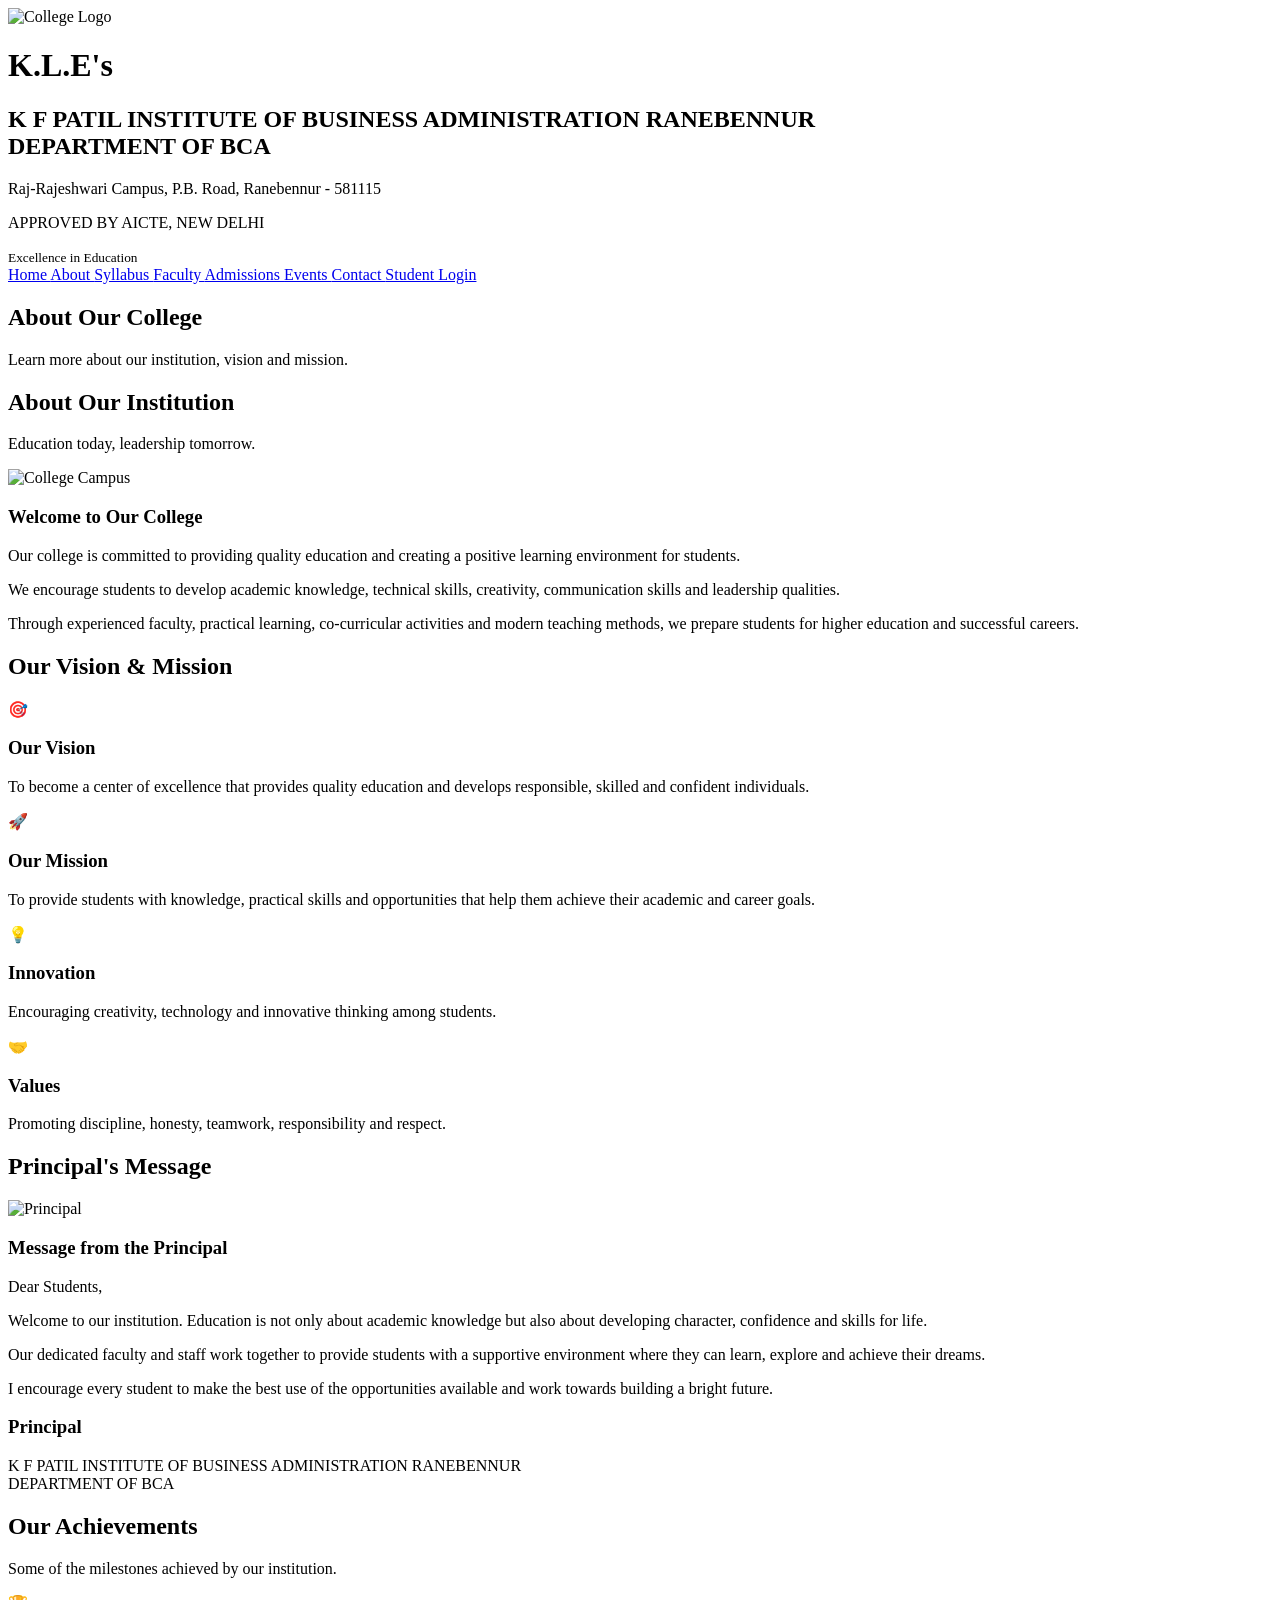
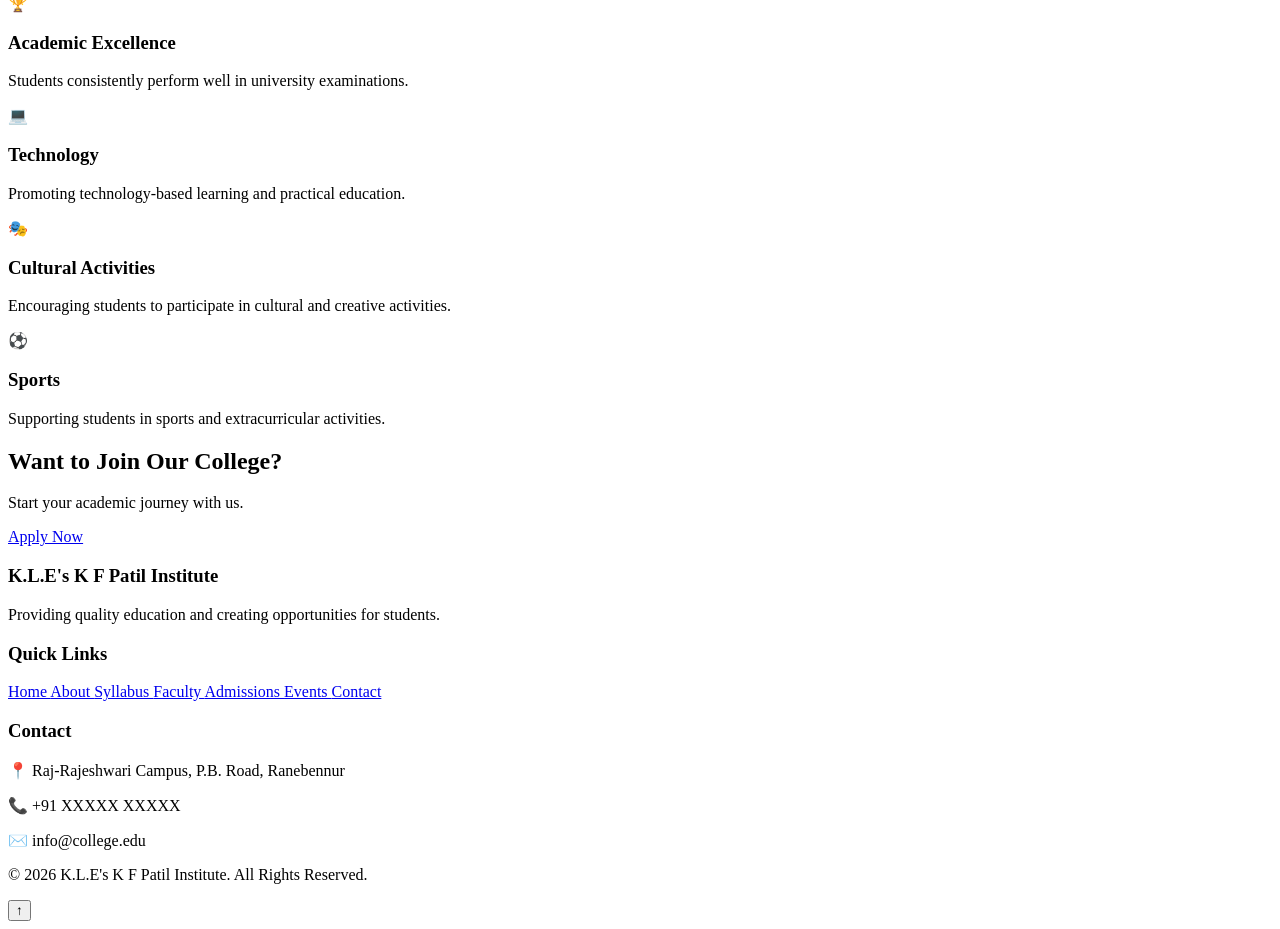
==== about.html @ 7dca23fd "Add files via upload" ====
<!DOCTYPE html>
<html lang="en">

<head>

    <meta charset="UTF-8">

    <meta name="viewport"
          content="width=device-width, initial-scale=1.0">

    <title>K.L.E's K F Patil BCA Ranebennur | About</title>

    <link rel="stylesheet"
          href="css/style.css">

</head>


<body>


    <!-- ================= HEADER ================= -->

    <header class="header">


        <div class="logo-section">


            <!-- College Logo -->

            <img src="images/logo.jpg"
                 alt="College Logo"
                 class="logo">


            <!-- College Information -->

            <div class="college-info">

                <h1>K.L.E's</h1>

                <h2>
                    K F PATIL INSTITUTE OF BUSINESS ADMINISTRATION
                    RANEBENNUR<br>
                    DEPARTMENT OF BCA
                </h2>

                <p>
                    Raj-Rajeshwari Campus, P.B. Road,
                    Ranebennur - 581115
                </p>

                <p>
                    APPROVED BY AICTE, NEW DELHI
                </p>

                <small>
                    Excellence in Education
                </small>

            </div>


        </div>



        <!-- ================= NAVIGATION ================= -->

        <nav class="navbar">


            <a href="index.html">
                Home
            </a>


            <a href="about.html"
               class="active">
                About
            </a>


            <a href="syllabus.html">
                Syllabus
            </a>


            <a href="faculty.html">
                Faculty
            </a>


            <a href="admissions.html">
                Admissions
            </a>


            <a href="events.html">
                Events
            </a>


            <a href="contact.html">
                Contact
            </a>


            <a href="login.html">
                Student Login
            </a>


        </nav>


    </header>



   


    <!-- ================= PAGE BANNER ================= -->

    <section class="page-banner">


        <div>

            <h2>
                About Our College
            </h2>


            <p>
                Learn more about our institution,
                vision and mission.
            </p>


        </div>


    </section>



    <!-- ================= ABOUT COLLEGE ================= -->

    <section class="section">


        <div class="section-title">


            <h2>
                About Our Institution
            </h2>


            <p>
                Education today, leadership tomorrow.
            </p>


        </div>



        <div class="about-preview">


            <div class="about-image">


                <img src="images/college.jpg"
                     alt="College Campus">


            </div>



            <div class="about-text">


                <h3>
                    Welcome to Our College
                </h3>


                <p>
                    Our college is committed to providing
                    quality education and creating a positive
                    learning environment for students.
                </p>


                <p>
                    We encourage students to develop academic
                    knowledge, technical skills, creativity,
                    communication skills and leadership qualities.
                </p>


                <p>
                    Through experienced faculty, practical
                    learning, co-curricular activities and
                    modern teaching methods, we prepare students
                    for higher education and successful careers.
                </p>


            </div>


        </div>


    </section>



    <!-- ================= VISION & MISSION ================= -->

    <section class="highlights">


        <div class="section-title">


            <h2>
                Our Vision & Mission
            </h2>


        </div>



        <div class="highlight-container">



            <!-- Vision -->

            <div class="highlight-card">


                <span>
                    🎯
                </span>


                <h3>
                    Our Vision
                </h3>


                <p>
                    To become a center of excellence that
                    provides quality education and develops
                    responsible, skilled and confident individuals.
                </p>


            </div>



            <!-- Mission -->

            <div class="highlight-card">


                <span>
                    🚀
                </span>


                <h3>
                    Our Mission
                </h3>


                <p>
                    To provide students with knowledge,
                    practical skills and opportunities that
                    help them achieve their academic and
                    career goals.
                </p>


            </div>



            <!-- Innovation -->

            <div class="highlight-card">


                <span>
                    💡
                </span>


                <h3>
                    Innovation
                </h3>


                <p>
                    Encouraging creativity, technology and
                    innovative thinking among students.
                </p>


            </div>



            <!-- Values -->

            <div class="highlight-card">


                <span>
                    🤝
                </span>


                <h3>
                    Values
                </h3>


                <p>
                    Promoting discipline, honesty, teamwork,
                    responsibility and respect.
                </p>


            </div>


        </div>


    </section>



    <!-- ================= PRINCIPAL MESSAGE ================= -->

    <section class="section">


        <div class="section-title">


            <h2>
                Principal's Message
            </h2>


        </div>



        <div class="about-preview">


            <div class="about-image">


                <img src="images/principal.jpg"
                     alt="Principal">


            </div>



            <div class="about-text">


                <h3>
                    Message from the Principal
                </h3>


                <p>
                    Dear Students,
                </p>


                <p>
                    Welcome to our institution. Education
                    is not only about academic knowledge but
                    also about developing character, confidence
                    and skills for life.
                </p>


                <p>
                    Our dedicated faculty and staff work
                    together to provide students with a
                    supportive environment where they can
                    learn, explore and achieve their dreams.
                </p>


                <p>
                    I encourage every student to make the
                    best use of the opportunities available
                    and work towards building a bright future.
                </p>


                <!-- General designation instead of
                     personal information -->

                <h3>
                    Principal
                </h3>


                <p>
                    K F PATIL INSTITUTE OF BUSINESS
                    ADMINISTRATION RANEBENNUR<br>
                    DEPARTMENT OF BCA
                </p>


            </div>


        </div>


    </section>



    <!-- ================= ACHIEVEMENTS ================= -->

    <section class="highlights">


        <div class="section-title">


            <h2>
                Our Achievements
            </h2>


            <p>
                Some of the milestones achieved by
                our institution.
            </p>


        </div>



        <div class="highlight-container">



            <!-- Academic Excellence -->

            <div class="highlight-card">


                <span>
                    🏆
                </span>


                <h3>
                    Academic Excellence
                </h3>


                <p>
                    Students consistently perform well
                    in university examinations.
                </p>


            </div>



            <!-- Technology -->

            <div class="highlight-card">


                <span>
                    💻
                </span>


                <h3>
                    Technology
                </h3>


                <p>
                    Promoting technology-based learning
                    and practical education.
                </p>


            </div>



            <!-- Cultural Activities -->

            <div class="highlight-card">


                <span>
                    🎭
                </span>


                <h3>
                    Cultural Activities
                </h3>


                <p>
                    Encouraging students to participate
                    in cultural and creative activities.
                </p>


            </div>



            <!-- Sports -->

            <div class="highlight-card">


                <span>
                    ⚽
                </span>


                <h3>
                    Sports
                </h3>


                <p>
                    Supporting students in sports and
                    extracurricular activities.
                </p>


            </div>


        </div>


    </section>



    <!-- ================= CALL TO ACTION ================= -->

    <section class="cta">


        <h2>
            Want to Join Our College?
        </h2>


        <p>
            Start your academic journey with us.
        </p>


        <a href="admissions.html"
           class="btn">

            Apply Now

        </a>


    </section>



    <!-- ================= FOOTER ================= -->

    <footer class="footer">


        <div class="footer-container">



            <!-- Footer About -->

            <div class="footer-about">


                <h3>
                    K.L.E's K F Patil Institute
                </h3>


                <p>
                    Providing quality education and
                    creating opportunities for students.
                </p>


            </div>



            <!-- Footer Links -->

            <div class="footer-links">


                <h3>
                    Quick Links
                </h3>


                <a href="index.html">
                    Home
                </a>


                <a href="about.html">
                    About
                </a>


                <a href="syllabus.html">
                    Syllabus
                </a>


                <a href="faculty.html">
                    Faculty
                </a>


                <a href="admissions.html">
                    Admissions
                </a>


                <a href="events.html">
                    Events
                </a>


                <a href="contact.html">
                    Contact
                </a>


            </div>



            <!-- Footer Contact -->

            <div class="footer-contact">


                <h3>
                    Contact
                </h3>


                <p>
                    📍 Raj-Rajeshwari Campus,
                    P.B. Road, Ranebennur
                </p>


                <p>
                    📞 +91 XXXXX XXXXX
                </p>


                <p>
                    ✉️ info@college.edu
                </p>


            </div>


        </div>



        <!-- Copyright -->

        <div class="copyright">


            <p>

                © <span class="current-year">
                    2026
                </span>

                K.L.E's K F Patil Institute.
                All Rights Reserved.

            </p>


        </div>


    </footer>



    <!-- ================= SCROLL TO TOP ================= -->

    <button
        class="scroll-top"
        id="scrollTop">

        ↑

    </button>



    <!-- ================= JAVASCRIPT ================= -->

    <script src="js/script.js"></script>


</body>

</html>
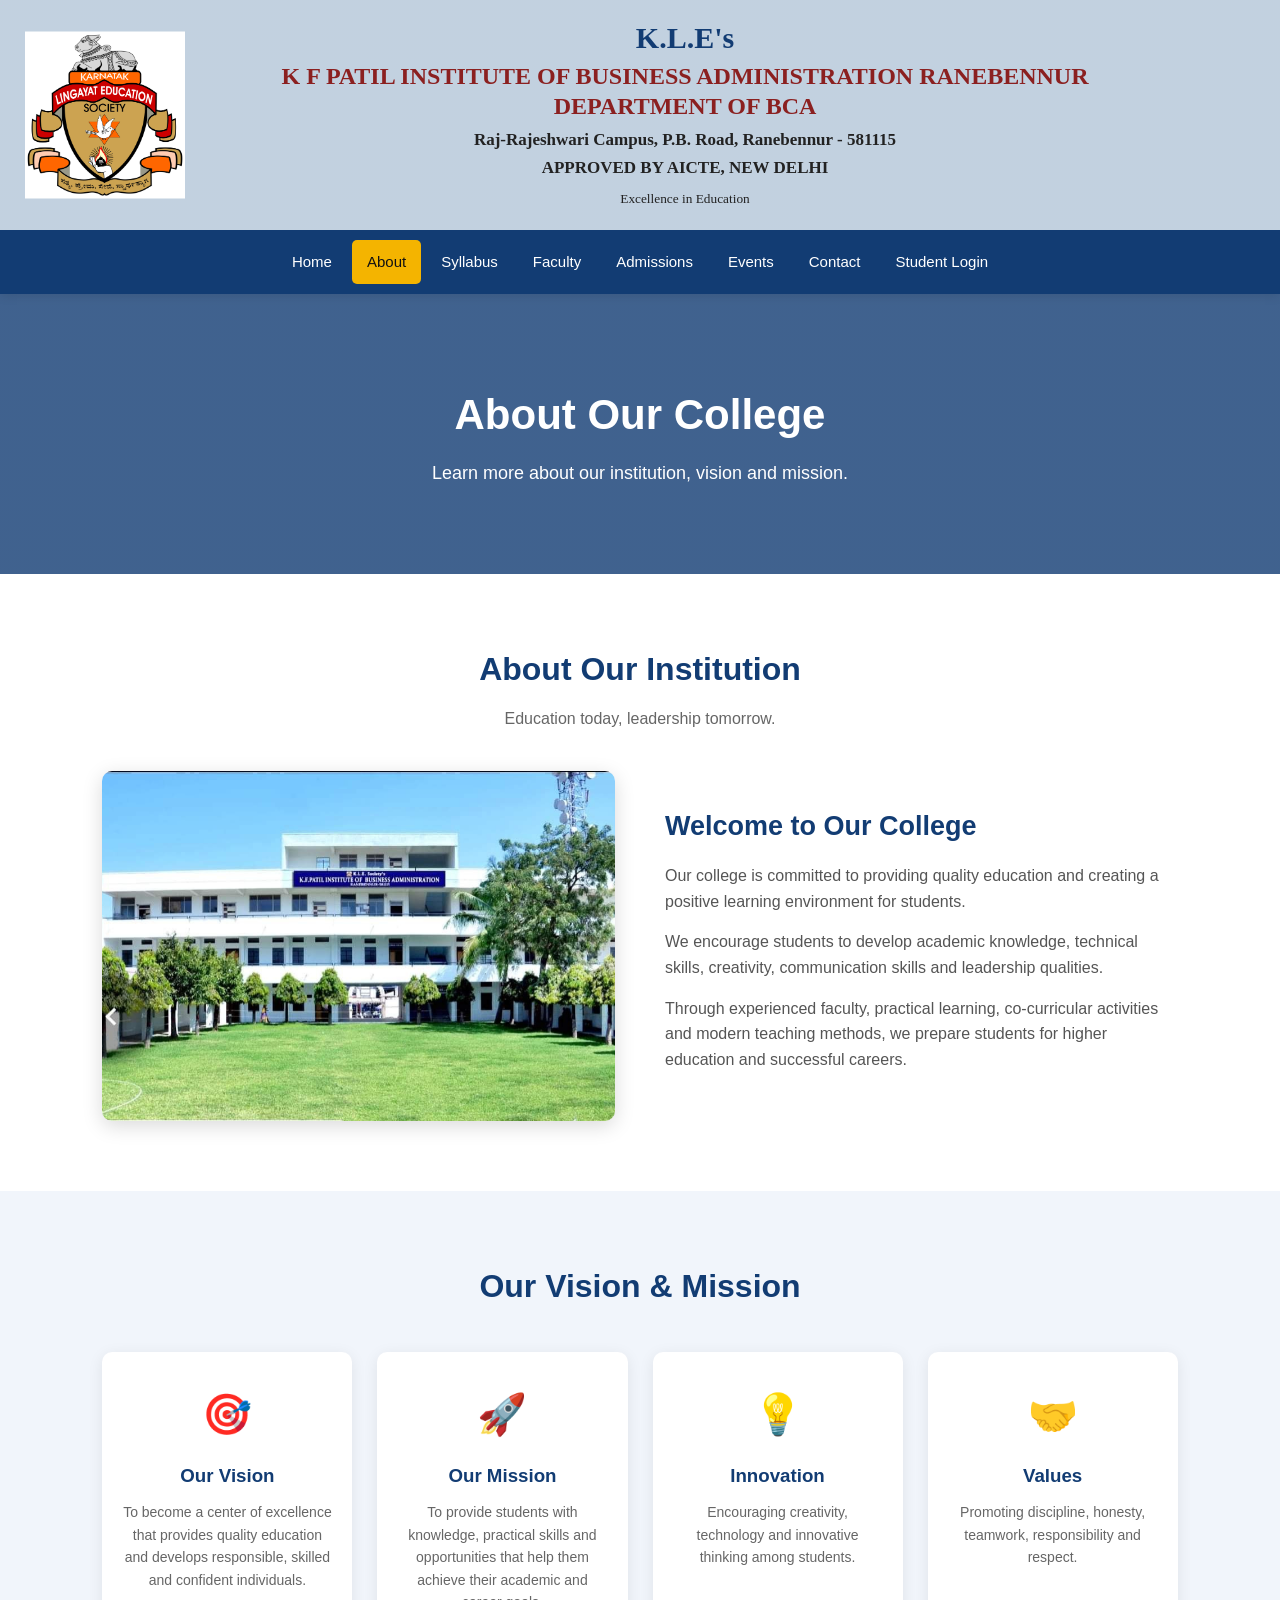
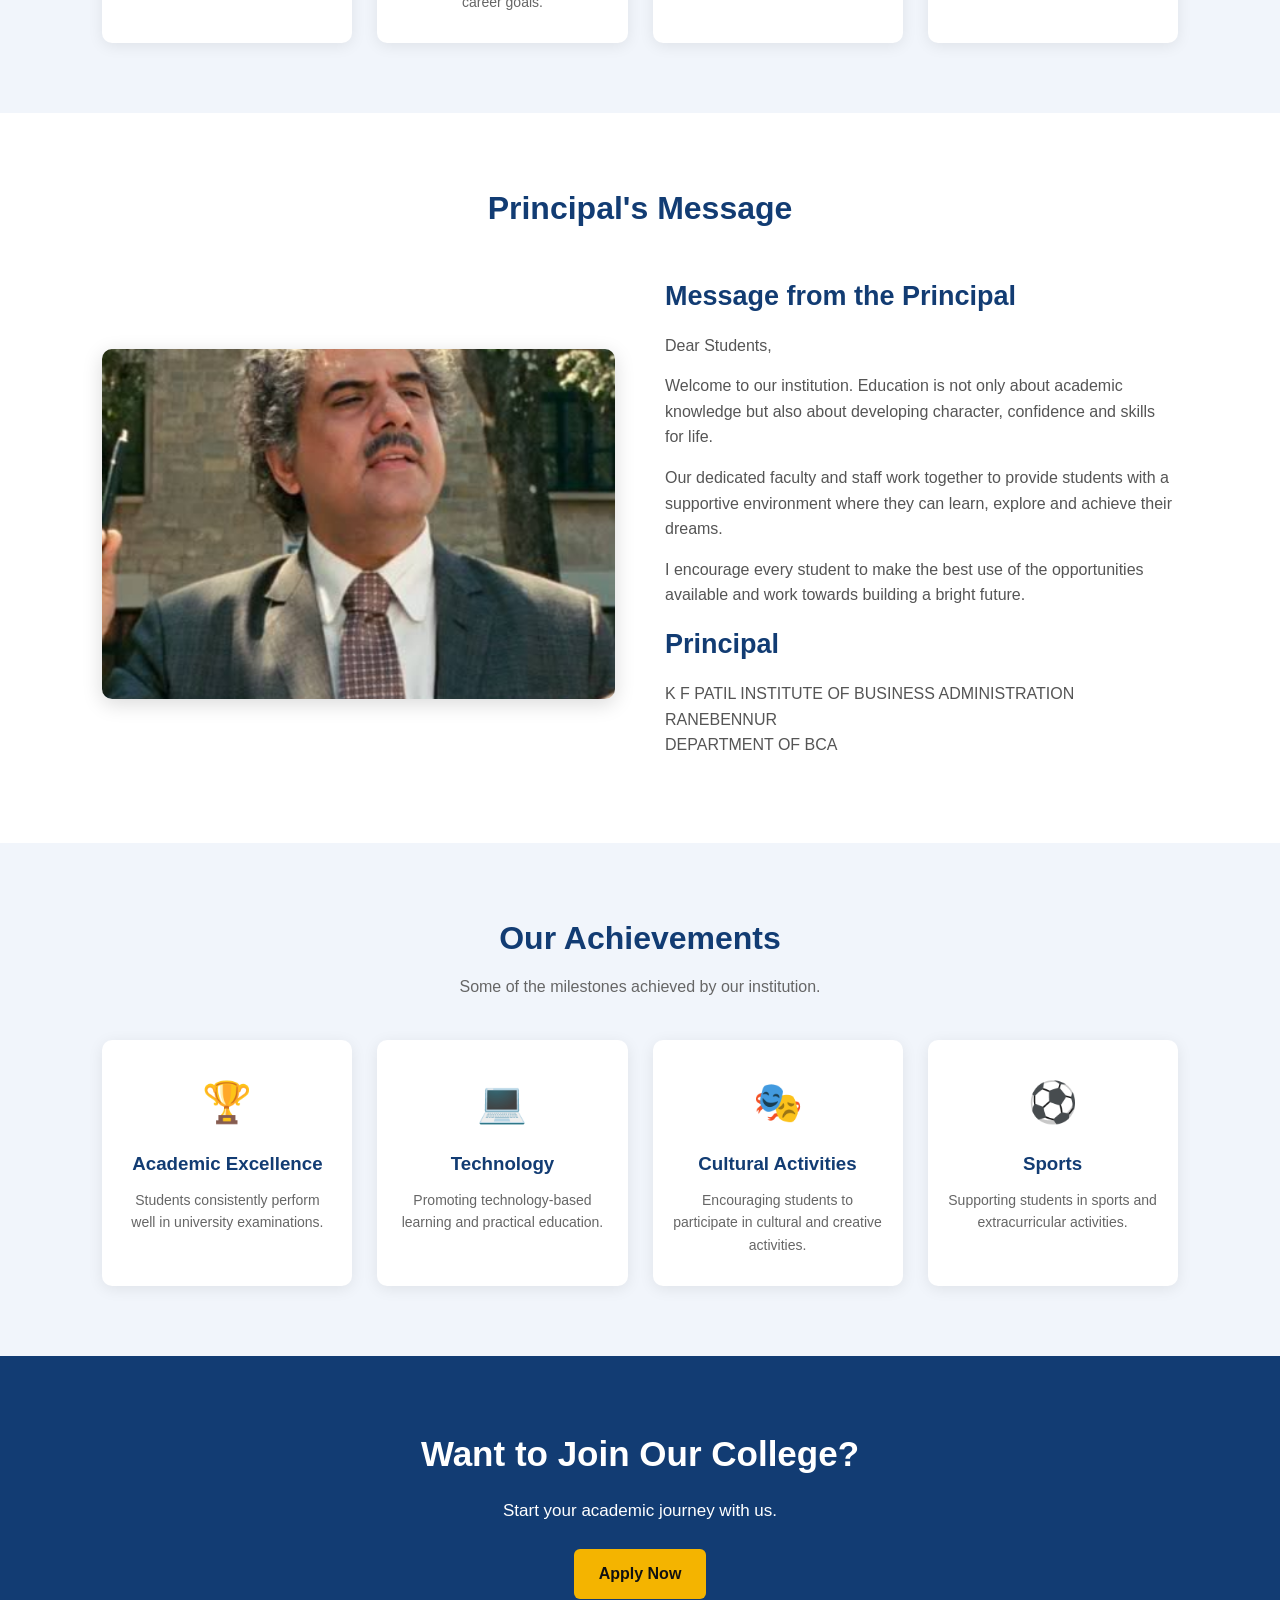
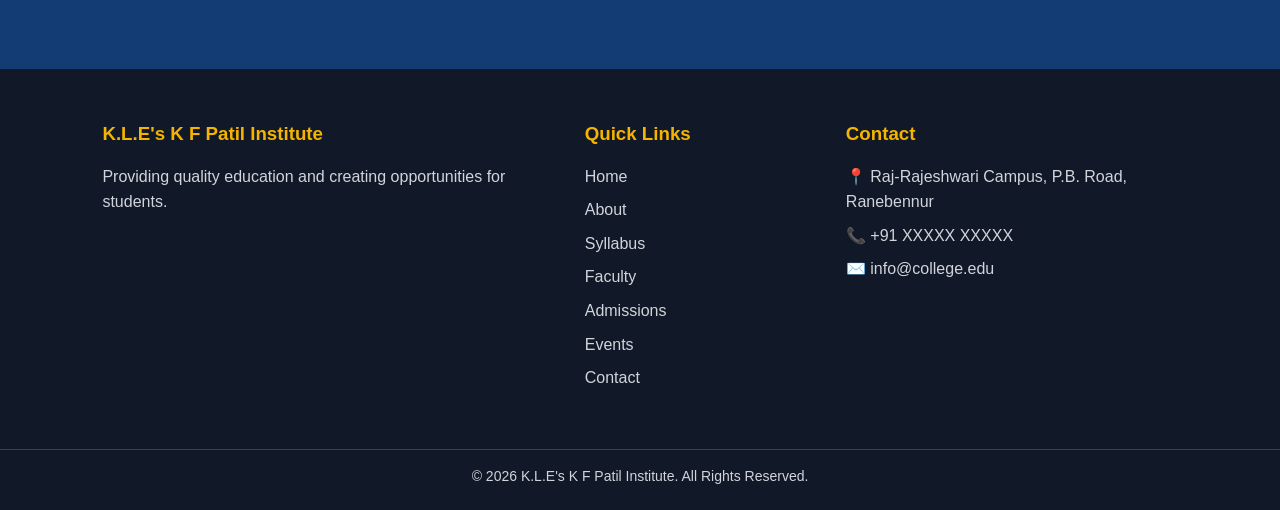
==== commit 6b6bb18a: "Update about.html" ====
--- a/about.html
+++ b/about.html
@@ -11,7 +11,7 @@
     <title>K.L.E's K F Patil BCA Ranebennur | About</title>
 
     <link rel="stylesheet"
-          href="css/style.css">
+          href="style.css">
 
 </head>
 
@@ -29,7 +29,7 @@
 
             <!-- College Logo -->
 
-            <img src="images/logo.jpg"
+            <img src="logo.jpg"
                  alt="College Logo"
                  class="logo">
 
@@ -175,7 +175,7 @@
             <div class="about-image">
 
 
-                <img src="images/college.jpg"
+                <img src="college.jpg"
                      alt="College Campus">
 
 
@@ -376,7 +376,7 @@
             <div class="about-image">
 
 
-                <img src="images/principal.jpg"
+                <img src="principal.jpg"
                      alt="Principal">
 
 
@@ -754,9 +754,9 @@
 
     <!-- ================= JAVASCRIPT ================= -->
 
-    <script src="js/script.js"></script>
+    <script src="script.js"></script>
 
 
 </body>
 
-</html>+</html>
--- a/style.css
+++ b/style.css
@@ -0,0 +1,1699 @@
+/* =========================================================
+   COLLEGE WEBSITE - COMPLETE STYLESHEET
+   ========================================================= */
+
+
+/* =========================================================
+   GENERAL RESET
+   ========================================================= */
+
+* {
+    margin: 0;
+    padding: 0;
+    box-sizing: border-box;
+}
+
+html {
+    scroll-behavior: smooth;
+}
+
+body {
+    font-family: Arial, Helvetica, sans-serif;
+    line-height: 1.6;
+    color: #222;
+    background-color: #f8f9fc;
+}
+
+a {
+    text-decoration: none;
+    color: inherit;
+}
+
+img {
+    max-width: 100%;
+    display: block;
+}
+
+
+/* =========================================================
+   HEADER
+   ========================================================= */
+
+.header {
+    text-align: center;
+    background: #90acc6;
+    box-shadow: 0 2px 10px rgba(0, 0, 0, 0.1);
+    position: relative;
+    z-index: 1000;
+}
+
+
+/* =========================================================
+   COLLEGE HEADER / DASHBOARD
+   ========================================================= */
+
+.logo-section {
+    position: relative;
+
+    /* Dashboard height */
+    min-height: 210px;
+
+    /* Background image */
+    background-image:
+        linear-gradient(
+            rgba(255, 255, 255, 0.45),
+            rgba(255, 255, 255, 0.45)
+        ),
+        url("../images/dashboard.png");
+
+    background-size: cover;
+    background-position: center;
+    background-repeat: no-repeat;
+
+    /* Text */
+    text-align: center;
+
+    /* IMPORTANT:
+       left padding creates space for the logo */
+    padding: 20px 40px 20px 130px;
+
+    font-family: Georgia, "Times New Roman", Times, serif;
+}
+
+
+/* =========================================================
+   COLLEGE LOGO - LEFT SIDE
+   ========================================================= */
+
+.logo-section .logo {
+    position: absolute;
+    left: 25px;
+    top: 50%;
+    transform: translateY(-50%);
+
+    width: 160px;
+    height: 175px;
+
+    object-fit: contain;
+    background: transparent;
+
+    z-index: 2;
+}
+
+/* =========================================================
+   COLLEGE NAME TEXT
+   ========================================================= */
+
+.logo-section h1 {
+    margin: 0 0 5px;
+
+    color: #123c73;
+
+    font-family: Georgia, "Times New Roman", Times, serif;
+
+    font-size: 30px;
+
+    font-weight: bold;
+
+    line-height: 1.2;
+}
+
+
+.logo-section h2 {
+    max-width: 1100px;
+
+    margin: 0 auto 8px;
+
+    color: #8b2020;
+
+    font-family: Georgia, "Times New Roman", Times, serif;
+
+    font-size: 24px;
+
+    font-weight: bold;
+
+    line-height: 1.25;
+}
+
+
+.logo-section p {
+    margin: 5px 0;
+
+    color: #222;
+
+    font-family: Georgia, "Times New Roman", Times, serif;
+
+    font-size: 17px;
+
+    font-weight: bold;
+
+    line-height: 1.35;
+}
+/* =========================================================
+   NAVIGATION
+   ========================================================= */
+
+.navbar {
+    display: flex;
+    justify-content: center;
+    align-items: center;
+    flex-wrap: wrap;
+    gap: 5px;
+    padding: 10px 15px;
+    background: #123c73;
+}
+
+.navbar a {
+    color: white;
+    padding: 10px 15px;
+    font-size: 15px;
+    border-radius: 5px;
+    transition: 0.3s ease;
+}
+
+.navbar a:hover,
+.navbar a.active {
+    background: #f4b400;
+    color: #111;
+}
+
+.navbar .login-btn {
+    background: #f4b400;
+    color: #111;
+    font-weight: bold;
+    margin-left: 10px;
+}
+
+.navbar .login-btn:hover {
+    background: #ffffff;
+}
+
+/* =========================================================
+   HERO SECTION
+   ========================================================= */
+
+.hero {
+    min-height: 550px;
+
+    /* Clear college background image */
+    background-image: url("../images/college.jpg");
+
+    background-size: cover;
+    background-position: center;
+    background-repeat: no-repeat;
+
+    /* Center content */
+    display: flex;
+    justify-content: center;
+    align-items: center;
+
+    text-align: center;
+
+    padding: 60px 20px;
+
+    position: relative;
+}
+
+
+/* =========================================================
+   HERO CONTENT
+   ========================================================= */
+
+.hero-content {
+    max-width: 900px;
+
+    color: white;
+
+    position: relative;
+    z-index: 2;
+}
+
+
+/* =========================================================
+   HERO HEADING
+   ========================================================= */
+
+.hero-content h2 {
+    font-size: 50px;
+
+    font-weight: bold;
+
+    line-height: 1.2;
+
+    margin-bottom: 20px;
+
+    color: white;
+
+    /* Shadow only behind text */
+    text-shadow:
+        2px 2px 5px rgba(0, 0, 0, 0.9);
+}
+
+
+/* =========================================================
+   HERO PARAGRAPH
+   ========================================================= */
+
+.hero-content p {
+    font-size: 20px;
+
+    max-width: 700px;
+
+    margin: 0 auto 30px;
+
+    color: white;
+
+    line-height: 1.6;
+
+    text-shadow:
+        1px 1px 4px rgba(0, 0, 0, 0.9);
+}
+
+
+/* =========================================================
+   HERO BUTTONS
+   ========================================================= */
+
+.hero-buttons {
+    display: flex;
+
+    justify-content: center;
+
+    align-items: center;
+
+    gap: 15px;
+
+    flex-wrap: wrap;
+}
+
+
+/* =========================================================
+   MOBILE
+   ========================================================= */
+
+@media (max-width: 768px) {
+
+    .hero {
+        min-height: 450px;
+        padding: 50px 20px;
+    }
+
+    .hero-content h2 {
+        font-size: 36px;
+    }
+
+    .hero-content p {
+        font-size: 17px;
+    }
+}
+
+
+@media (max-width: 500px) {
+
+    .hero {
+        min-height: 400px;
+    }
+
+    .hero-content h2 {
+        font-size: 30px;
+    }
+
+    .hero-content p {
+        font-size: 16px;
+    }
+
+    .hero-buttons {
+        flex-direction: column;
+    }
+}
+/* =========================================================
+   BUTTONS
+   ========================================================= */
+
+.btn {
+    display: inline-block;
+    background: #f4b400;
+    color: #111;
+    padding: 12px 25px;
+    border-radius: 6px;
+    font-weight: bold;
+    transition: 0.3s ease;
+}
+
+.btn:hover {
+    background: #ffffff;
+    transform: translateY(-2px);
+}
+
+.secondary-btn {
+    background: transparent;
+    color: white;
+    border: 2px solid white;
+}
+
+.secondary-btn:hover {
+    color: #111;
+}
+
+
+/* =========================================================
+   COMMON SECTIONS
+   ========================================================= */
+
+.section {
+    padding: 70px 8%;
+    background: #ffffff;
+}
+
+.section-title {
+    text-align: center;
+    margin-bottom: 40px;
+}
+
+.section-title h2 {
+    font-size: 32px;
+    color: #123c73;
+    margin-bottom: 10px;
+}
+
+.section-title p {
+    color: #666;
+}
+
+
+/* =========================================================
+   PAGE BANNER
+   ========================================================= */
+
+.page-banner {
+    min-height: 280px;
+
+    background:
+        linear-gradient(
+            rgba(18, 60, 115, 0.8),
+            rgba(18, 60, 115, 0.8)
+        ),
+        url("../images/campus.jpg") center / cover no-repeat;
+
+    display: flex;
+    justify-content: center;
+    align-items: center;
+
+    text-align: center;
+    color: white;
+
+    padding: 40px 20px;
+}
+
+.page-banner h2 {
+    font-size: 42px;
+    margin-bottom: 10px;
+}
+
+.page-banner p {
+    font-size: 18px;
+}
+
+
+/* =========================================================
+   ABOUT SECTION
+   ========================================================= */
+
+.about-preview {
+    display: grid;
+    grid-template-columns: 1fr 1fr;
+    gap: 50px;
+    align-items: center;
+}
+
+.about-image img {
+    width: 100%;
+    height: 350px;
+    object-fit: cover;
+
+    border-radius: 10px;
+
+    box-shadow:
+        0 5px 20px rgba(0, 0, 0, 0.15);
+}
+
+.about-text h3 {
+    color: #123c73;
+    font-size: 27px;
+    margin-bottom: 15px;
+}
+
+.about-text p {
+    color: #555;
+    margin-bottom: 15px;
+}
+
+.read-more {
+    display: inline-block;
+    color: #123c73;
+    font-weight: bold;
+    margin-top: 10px;
+}
+
+.read-more:hover {
+    color: #f4b400;
+}
+
+
+/* =========================================================
+   HIGHLIGHTS
+   ========================================================= */
+
+.highlights {
+    padding: 70px 8%;
+    background: #f1f5fb;
+}
+
+.highlight-container {
+    display: grid;
+    grid-template-columns: repeat(4, 1fr);
+    gap: 25px;
+}
+
+.highlight-card {
+    background: white;
+    padding: 30px 20px;
+
+    text-align: center;
+
+    border-radius: 10px;
+
+    box-shadow:
+        0 3px 15px rgba(0, 0, 0, 0.08);
+
+    transition: 0.3s ease;
+}
+
+.highlight-card:hover {
+    transform: translateY(-8px);
+}
+
+.highlight-card span {
+    font-size: 40px;
+    display: block;
+    margin-bottom: 15px;
+}
+
+.highlight-card h3 {
+    color: #123c73;
+    margin-bottom: 10px;
+}
+
+.highlight-card p {
+    color: #666;
+    font-size: 14px;
+}
+
+
+/* =========================================================
+   QUICK LINKS
+   ========================================================= */
+
+.quick-links {
+    display: grid;
+    grid-template-columns: repeat(3, 1fr);
+    gap: 20px;
+}
+
+.quick-links a {
+    display: flex;
+    align-items: center;
+
+    gap: 15px;
+
+    padding: 20px;
+
+    background: #f1f5fb;
+
+    border-radius: 8px;
+
+    color: #123c73;
+
+    font-size: 18px;
+    font-weight: bold;
+
+    transition: 0.3s ease;
+}
+
+.quick-links a:hover {
+    background: #123c73;
+    color: white;
+
+    transform: translateY(-3px);
+}
+
+
+/* =========================================================
+   EVENTS
+   ========================================================= */
+
+.events-preview {
+    padding: 70px 8%;
+    background: #f1f5fb;
+}
+
+.event-container {
+    max-width: 900px;
+    margin: auto;
+
+    display: grid;
+    gap: 20px;
+}
+
+.event-card {
+    display: flex;
+    align-items: center;
+
+    gap: 20px;
+
+    background: white;
+
+    padding: 20px;
+
+    border-radius: 8px;
+
+    box-shadow:
+        0 3px 12px rgba(0, 0, 0, 0.08);
+}
+
+.event-date {
+    min-width: 75px;
+    height: 75px;
+
+    background: #123c73;
+    color: white;
+
+    border-radius: 8px;
+
+    display: flex;
+    flex-direction: column;
+
+    justify-content: center;
+    align-items: center;
+}
+
+.event-date strong {
+    font-size: 25px;
+}
+
+.event-date span {
+    font-size: 13px;
+}
+
+.event-card h3 {
+    color: #123c73;
+    margin-bottom: 5px;
+}
+
+.event-card p {
+    color: #666;
+}
+
+.center {
+    text-align: center;
+    margin-top: 30px;
+}
+
+
+/* =========================================================
+   CALL TO ACTION
+   ========================================================= */
+
+.cta {
+    padding: 70px 20px;
+
+    text-align: center;
+
+    background: #123c73;
+    color: white;
+}
+
+.cta h2 {
+    font-size: 35px;
+    margin-bottom: 15px;
+}
+
+.cta p {
+    margin-bottom: 25px;
+    font-size: 17px;
+}
+
+
+/* =========================================================
+   FOOTER
+   ========================================================= */
+
+.footer {
+    background: #111827;
+    color: white;
+}
+
+.footer-container {
+    display: grid;
+
+    grid-template-columns:
+        2fr 1fr 1.5fr;
+
+    gap: 40px;
+
+    padding: 50px 8%;
+}
+
+.footer h3 {
+    color: #f4b400;
+    margin-bottom: 15px;
+}
+
+.footer p {
+    color: #d1d5db;
+    margin-bottom: 8px;
+}
+
+.footer-links {
+    display: flex;
+    flex-direction: column;
+}
+
+.footer-links a {
+    color: #d1d5db;
+
+    margin-bottom: 8px;
+
+    transition: 0.3s ease;
+}
+
+.footer-links a:hover {
+    color: #f4b400;
+}
+
+.copyright {
+    text-align: center;
+
+    padding: 15px;
+
+    border-top:
+        1px solid #374151;
+
+    color: #aaa;
+
+    font-size: 14px;
+}
+
+
+/* =========================================================
+   SCROLL TO TOP
+   ========================================================= */
+
+.scroll-top {
+    position: fixed;
+
+    right: 25px;
+    bottom: 25px;
+
+    width: 45px;
+    height: 45px;
+
+    border: none;
+
+    border-radius: 50%;
+
+    background: #f4b400;
+    color: #111;
+
+    font-size: 22px;
+    font-weight: bold;
+
+    cursor: pointer;
+
+    opacity: 0;
+    visibility: hidden;
+
+    transition: 0.3s;
+
+    z-index: 999;
+}
+
+.scroll-top.show {
+    opacity: 1;
+    visibility: visible;
+}
+
+.scroll-top:hover {
+    transform: translateY(-3px);
+
+    background: #123c73;
+    color: white;
+}
+
+
+/* =========================================================
+   SYLLABUS PDF VIEWER
+   ========================================================= */
+
+.syllabus-viewer {
+    padding: 70px 8%;
+    background: #f1f5fb;
+}
+
+.syllabus-heading {
+    text-align: center;
+    margin-bottom: 30px;
+}
+
+.syllabus-heading h2 {
+    color: #123c73;
+    font-size: 32px;
+    margin-bottom: 10px;
+}
+
+.syllabus-heading p {
+    color: #666;
+}
+
+
+/* PDF Container */
+
+.pdf-container {
+    width: 100%;
+    max-width: 1100px;
+
+    height: 750px;
+
+    margin: auto;
+
+    background: white;
+
+    padding: 10px;
+
+    border-radius: 10px;
+
+    box-shadow:
+        0 5px 20px rgba(0, 0, 0, 0.12);
+}
+
+.pdf-container iframe {
+    width: 100%;
+    height: 100%;
+
+    border: none;
+
+    border-radius: 5px;
+}
+
+
+/* PDF Buttons */
+
+.pdf-buttons {
+    display: flex;
+
+    justify-content: center;
+
+    gap: 15px;
+
+    margin-top: 25px;
+
+    flex-wrap: wrap;
+}
+
+.pdf-btn {
+    display: inline-block;
+
+    padding: 13px 25px;
+
+    background: #123c73;
+
+    color: white;
+
+    border-radius: 6px;
+
+    font-weight: bold;
+
+    transition: 0.3s;
+}
+
+.pdf-btn:hover {
+    background: #f4b400;
+    color: #111;
+}
+
+.download-btn {
+    background: #f4b400;
+    color: #111;
+}
+
+
+/* Syllabus Note */
+
+.syllabus-note {
+    max-width: 900px;
+
+    margin: auto;
+
+    padding: 25px;
+
+    background: #fff8df;
+
+    border-left:
+        5px solid #f4b400;
+
+    border-radius: 5px;
+}
+
+.syllabus-note h3 {
+    color: #123c73;
+    margin-bottom: 10px;
+}
+
+.syllabus-note p {
+    color: #555;
+}
+
+
+/* =========================================================
+   FACULTY PAGE
+   ========================================================= */
+
+.faculty-intro {
+    max-width: 850px;
+
+    margin: auto;
+
+    text-align: center;
+
+    color: #555;
+}
+
+
+/* Faculty Section */
+
+.faculty-section {
+    padding: 70px 8%;
+    background: #f1f5fb;
+}
+
+
+/* Faculty Grid */
+
+.faculty-grid {
+    max-width: 1100px;
+
+    margin: auto;
+
+    display: grid;
+
+    grid-template-columns:
+        repeat(3, 1fr);
+
+    gap: 25px;
+}
+
+
+/* Faculty Card */
+
+.faculty-card {
+    background: white;
+
+    border-radius: 10px;
+
+    overflow: hidden;
+
+    box-shadow:
+        0 4px 15px rgba(0, 0, 0, 0.08);
+
+    transition: 0.3s ease;
+}
+
+.faculty-card:hover {
+    transform: translateY(-7px);
+}
+
+
+/* Faculty Image */
+
+.faculty-image {
+    width: 100%;
+    height: 250px;
+
+    overflow: hidden;
+}
+
+.faculty-image img {
+    width: 100%;
+    height: 100%;
+
+    object-fit: cover;
+
+    transition: 0.4s ease;
+}
+
+.faculty-card:hover
+.faculty-image img {
+    transform: scale(1.05);
+}
+
+
+/* Faculty Information */
+
+.faculty-info {
+    padding: 22px;
+}
+
+.faculty-info h2,
+.faculty-info h3 {
+    color: #123c73;
+
+    margin-bottom: 8px;
+}
+
+.faculty-info h2 {
+    font-size: 25px;
+}
+
+.faculty-info h3 {
+    font-size: 20px;
+}
+
+.faculty-info p {
+    color: #666;
+
+    margin-bottom: 8px;
+
+    font-size: 14px;
+}
+
+.designation {
+    color: #123c73 !important;
+    
+    font-weight: bold;
+}
+
+
+
+/* Principal */
+
+.principal-card {
+    max-width: 900px;
+
+    margin: auto;
+
+    background: white;
+
+    display: grid;
+
+    grid-template-columns:
+        300px 1fr;
+
+    gap: 30px;
+
+    align-items: center;
+
+    padding: 25px;
+
+    border-radius: 10px;
+
+    box-shadow:
+        0 4px 15px rgba(0, 0, 0, 0.08);
+}
+
+.principal-card
+.faculty-image {
+    height: 320px;
+
+    border-radius: 8px;
+}
+
+.principal-card
+.faculty-info {
+    padding: 10px;
+}
+
+
+/* Non-Teaching Staff */
+
+.staff-card {
+    display: flex;
+
+    align-items: center;
+
+    padding: 20px;
+}
+
+.staff-icon {
+    min-width: 90px;
+    height: 90px;
+
+    background: #f1f5fb;
+
+    border-radius: 50%;
+
+    display: flex;
+
+    justify-content: center;
+    align-items: center;
+
+    font-size: 40px;
+
+    margin: 20px;
+}
+
+
+/* =========================================================
+   RESPONSIVE DESIGN - 1000px
+   ========================================================= */
+
+@media (max-width: 1000px) {
+
+    .highlight-container {
+        grid-template-columns:
+            repeat(2, 1fr);
+    }
+
+    .quick-links {
+        grid-template-columns:
+            repeat(2, 1fr);
+    }
+
+    .footer-container {
+        grid-template-columns:
+            1fr 1fr;
+    }
+
+    .faculty-grid {
+        grid-template-columns:
+            repeat(2, 1fr);
+    }
+}
+
+
+/* =========================================================
+   RESPONSIVE DESIGN - 768px
+   ========================================================= */
+
+@media (max-width: 768px) {
+
+    .logo-section h1 {
+        font-size: 20px;
+    }
+
+    .navbar {
+        gap: 2px;
+    }
+
+    .navbar a {
+        padding: 8px 10px;
+        font-size: 13px;
+    }
+
+    .navbar .login-btn {
+        margin-left: 0;
+    }
+
+
+    /* Hero */
+
+    .hero {
+        min-height: 450px;
+    }
+
+    .hero-content h2 {
+        font-size: 36px;
+    }
+
+    .hero-content p {
+        font-size: 17px;
+    }
+
+
+    /* Page Banner */
+
+    .page-banner {
+        min-height: 230px;
+    }
+
+    .page-banner h2 {
+        font-size: 35px;
+    }
+
+
+    /* About */
+
+    .about-preview {
+        grid-template-columns: 1fr;
+    }
+
+    .about-image img {
+        height: 300px;
+    }
+
+
+    /* Highlights */
+
+    .highlight-container {
+        grid-template-columns:
+            repeat(2, 1fr);
+    }
+
+
+    /* Footer */
+
+    .footer-container {
+        grid-template-columns: 1fr;
+
+        text-align: center;
+    }
+
+    .footer-links {
+        align-items: center;
+    }
+
+
+    /* Faculty */
+
+    .principal-card {
+        grid-template-columns: 1fr;
+    }
+
+    .principal-card
+    .faculty-image {
+        max-width: 350px;
+
+        margin: auto;
+    }
+
+
+    /* PDF */
+
+    .pdf-container {
+        height: 600px;
+    }
+
+
+    /* Syllabus */
+
+    .syllabus-viewer {
+        padding: 50px 5%;
+    }
+}
+
+
+/* =========================================================
+   RESPONSIVE DESIGN - 600px
+   ========================================================= */
+
+@media (max-width: 600px) {
+
+    .faculty-grid {
+        grid-template-columns: 1fr;
+    }
+
+    .principal-card {
+        padding: 15px;
+    }
+
+    .staff-card {
+        flex-direction: column;
+
+        text-align: center;
+    }
+}
+
+
+/* =========================================================
+   RESPONSIVE DESIGN - 500px
+   ========================================================= */
+
+@media (max-width: 500px) {
+
+    .logo-section {
+        flex-direction: column;
+
+        text-align: center;
+    }
+
+
+    /* Navigation */
+
+    .navbar {
+        flex-direction: column;
+    }
+
+    .navbar a {
+        width: 100%;
+
+        text-align: center;
+    }
+
+
+    /* Hero */
+
+    .hero-content h2 {
+        font-size: 30px;
+    }
+
+    .hero-content p {
+        font-size: 16px;
+    }
+
+    .hero-buttons {
+        flex-direction: column;
+
+        align-items: center;
+    }
+
+
+    /* Highlights */
+
+    .highlight-container {
+        grid-template-columns: 1fr;
+    }
+
+
+    /* Quick Links */
+
+    .quick-links {
+        grid-template-columns: 1fr;
+    }
+
+
+    /* Events */
+
+    .event-card {
+        align-items: flex-start;
+    }
+
+
+    /* Sections */
+
+    .section {
+        padding: 50px 5%;
+    }
+
+
+    /* PDF */
+
+    .pdf-container {
+        height: 500px;
+    }
+
+    .pdf-buttons {
+        flex-direction: column;
+
+        align-items: center;
+    }
+
+    .pdf-btn {
+        width: 100%;
+
+        text-align: center;
+    }
+
+
+    /* Page Banner */
+
+    .page-banner h2 {
+        font-size: 30px;
+    }
+
+    .page-banner p {
+        font-size: 16px;
+    }
+}
+
+/* =========================================================
+   CONTACT PAGE
+   ========================================================= */
+
+.contact-wrapper {
+    max-width: 800px;
+    margin: auto;
+}
+
+.contact-form {
+    background: #ffffff;
+    padding: 35px;
+    border-radius: 10px;
+    box-shadow: 0 4px 15px rgba(0, 0, 0, 0.08);
+}
+
+.form-group {
+    margin-bottom: 20px;
+}
+
+.form-group label {
+    display: block;
+    color: #123c73;
+    font-weight: bold;
+    margin-bottom: 8px;
+}
+
+.form-group input,
+.form-group select,
+.form-group textarea {
+    width: 100%;
+    padding: 13px 15px;
+    border: 1px solid #d1d5db;
+    border-radius: 6px;
+    font-family: Arial, Helvetica, sans-serif;
+    font-size: 15px;
+    outline: none;
+    transition: 0.3s;
+}
+
+.form-group input:focus,
+.form-group select:focus,
+.form-group textarea:focus {
+    border-color: #123c73;
+    box-shadow: 0 0 0 2px rgba(18, 60, 115, 0.1);
+}
+
+.form-group textarea {
+    resize: vertical;
+}
+
+.form-message {
+    margin-top: 15px;
+    font-weight: bold;
+}
+
+.map-container {
+    max-width: 1100px;
+    margin: auto;
+    background: white;
+    padding: 10px;
+    border-radius: 10px;
+    box-shadow: 0 4px 15px rgba(0, 0, 0, 0.08);
+}
+
+.map-container iframe {
+    display: block;
+    width: 100%;
+    border-radius: 6px;
+}
+
+
+/* Contact Mobile */
+
+@media (max-width: 600px) {
+
+    .contact-form {
+        padding: 20px;
+    }
+
+    .map-container iframe {
+        height: 300px;
+    }
+}
+/* =========================================================
+   LOGIN PAGE
+   ========================================================= */
+
+.login-section {
+    min-height: 75vh;
+    padding: 70px 20px;
+    background: #f1f5fb;
+
+    display: flex;
+    justify-content: center;
+    align-items: center;
+}
+
+.login-container {
+    width: 100%;
+    max-width: 450px;
+
+    background: #ffffff;
+
+    padding: 40px;
+
+    border-radius: 12px;
+
+    box-shadow: 0 5px 25px rgba(0, 0, 0, 0.10);
+}
+
+.login-header {
+    text-align: center;
+    margin-bottom: 30px;
+}
+
+.login-icon {
+    width: 70px;
+    height: 70px;
+
+    margin: 0 auto 15px;
+
+    background: #123c73;
+    color: white;
+
+    border-radius: 50%;
+
+    display: flex;
+    justify-content: center;
+    align-items: center;
+
+    font-size: 32px;
+}
+
+.login-header h2 {
+    color: #123c73;
+    font-size: 30px;
+    margin-bottom: 8px;
+}
+
+.login-header p {
+    color: #666;
+}
+
+.login-form .form-group {
+    margin-bottom: 20px;
+}
+
+.login-options {
+    display: flex;
+    justify-content: space-between;
+    align-items: center;
+
+    margin-bottom: 25px;
+
+    font-size: 14px;
+}
+
+.login-options a {
+    color: #123c73;
+    font-weight: bold;
+}
+
+.login-options a:hover {
+    color: #f4b400;
+}
+
+.remember {
+    display: flex;
+    align-items: center;
+    gap: 7px;
+    color: #555;
+}
+
+.remember input {
+    width: auto;
+}
+
+.login-submit {
+    width: 100%;
+    border: none;
+    cursor: pointer;
+    font-size: 16px;
+}
+
+.login-footer {
+    text-align: center;
+
+    margin-top: 25px;
+    padding-top: 20px;
+
+    border-top: 1px solid #ddd;
+}
+
+.login-footer p {
+    color: #666;
+    margin-bottom: 8px;
+}
+
+.login-footer a {
+    color: #123c73;
+    font-weight: bold;
+}
+
+.login-footer a:hover {
+    color: #f4b400;
+}
+
+.back-home {
+    text-align: center;
+    margin-top: 20px;
+}
+
+.back-home a {
+    color: #666;
+    font-size: 14px;
+}
+
+.back-home a:hover {
+    color: #123c73;
+}
+
+
+/* Login Mobile */
+
+@media (max-width: 500px) {
+
+    .login-section {
+        padding: 40px 15px;
+    }
+
+    .login-container {
+        padding: 25px 20px;
+    }
+
+    .login-header h2 {
+        font-size: 26px;
+    }
+
+    .login-options {
+        flex-direction: column;
+        gap: 12px;
+        align-items: flex-start;
+    }
+}
+/* =========================================================
+   REGISTER PAGE
+   ========================================================= */
+
+.register-container {
+    max-width: 500px;
+}
+
+.register-container .remember {
+    align-items: flex-start;
+}
+
+.register-container .remember label {
+    color: #555;
+    font-size: 14px;
+    font-weight: normal;
+    line-height: 1.5;
+}
+
+.register-container .remember input {
+    margin-top: 4px;
+}
+/* =========================================================
+   ADMISSIONS PAGE
+   ========================================================= */
+
+.programs {
+    width: 100%;
+    max-width: 1000px;
+    margin: 0 auto;
+
+    display: flex;
+    justify-content: center;
+    align-items: stretch;
+
+    gap: 30px;
+    flex-wrap: wrap;
+}
+
+.program-card {
+    width: 290px;
+    min-height: 350px;
+
+    background: #ffffff;
+
+    padding: 40px 25px;
+
+    text-align: center;
+
+    border-radius: 12px;
+
+    box-shadow: 0 4px 15px rgba(0, 0, 0, 0.08);
+
+    transition: 0.3s ease;
+}
+
+.program-card:hover {
+    transform: translateY(-8px);
+
+    box-shadow: 0 8px 25px rgba(0, 0, 0, 0.12);
+}
+
+.program-card .icon {
+    font-size: 45px;
+    margin-bottom: 20px;
+}
+
+.program-card h2,
+.program-card h3 {
+    color: #123c73;
+    margin-bottom: 15px;
+}
+
+.program-card p {
+    color: #666;
+    margin-bottom: 15px;
+    line-height: 1.7;
+}
+
+
+/* Admissions Page Intro */
+
+.admissions-intro {
+    text-align: center;
+    color: #666;
+    margin-bottom: 35px;
+}
+
+
+/* Admissions Mobile */
+
+@media (max-width: 768px) {
+
+    .programs {
+        gap: 25px;
+    }
+
+    .program-card {
+        width: 280px;
+    }
+}
+
+@media (max-width: 600px) {
+
+    .programs {
+        flex-direction: column;
+        align-items: center;
+    }
+
+    .program-card {
+        width: 100%;
+        max-width: 350px;
+    }
+}/* =========================================================
+   HEADER SCROLL FIX
+   ========================================================= */
+
+/* Make the header scroll normally with the page */
+.header {
+    position: relative;
+    top: auto;
+}
+
+/* Keep the navigation inside the normal page flow */
+.navbar {
+    position: relative;
+    top: auto;
+}
